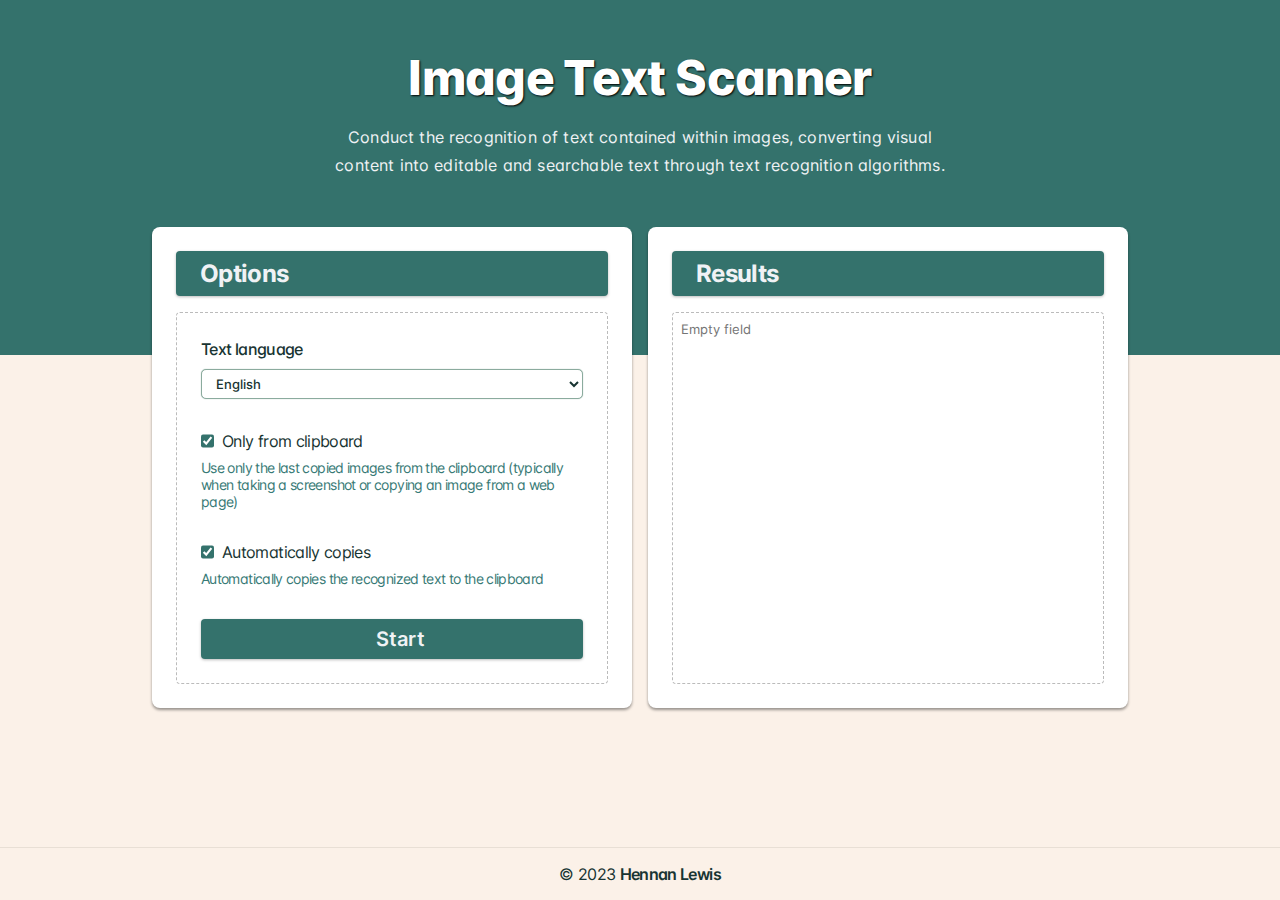
==== txt-recognize-py/assets/index.html @ 87233d63 "refac: change flak to eel python code" ====
<!DOCTYPE html>
<html lang="en">

<head>
	<meta charset="UTF-8">
	<meta name="viewport" content="width=device-width, initial-scale=1.0">
	<title>Image Text Scanner</title>
	<link rel="icon" type="image/x-icon" href="favicon/icon.png">
	<link rel="stylesheet" href="styles/style.css">
</head>

<body>
	<section class="top_container">
		<h1 class="top_container_title">Image Text Scanner</h1>
		<p>
			Conduct the recognition of text contained within images, converting visual content into editable and
			searchable text through text recognition algorithms.
		</p>
	</section>
	<div class="container">
		<main>
			<h2 class="main_title">Options</h2>
			<div class="content">
				<form id="form" class="content_form">
					<div>
						<label for="language" class="form_select_label">Text language</label>
						<select id="language" name="language" class="form_select_input">
							<option value="eng">English</option>
							<option value="por">Portuguese</option>
							<option value="jp">Japanese</option>
						</select>
					</div>
					<div class="element_with-description">
						<div>
							<label for="clipboard" class="form_input">Only from clipboard</label>
							<input id="clipboard" type="checkbox" name="clipboard" checked>
						</div>
						<span>
							Use only the last copied images from the clipboard (typically when taking a screenshot
							or copying an image from a web page)
						</span>
					</div>
					<div class="element_with-description">
						<div>
							<label for="autocopy" class="form_input">Automatically copies</label>
							<input id="autocopy" type="checkbox" name="autocopy" checked>
						</div>
						<span>Automatically copies the recognized text to the clipboard</span>
					</div>
					<div class="actions">
						<button id="startRecognitionButton" type="button">Start</button>
					</div>
				</form>
			</div>
		</main>
		<section class="finalText">
			<h2 class="main_title">Results</h2>
			<textarea id="result" class="content" placeholder="Empty field"></textarea>
		</section>
	</div>
	<footer class="footer">
		<span>© 2023 <a href="https://hennanlewis.com">Hennan Lewis</a></span>
	</footer>
	<script type="text/javascript" src="/eel.js"></script>
	<script type="text/javascript" src="scripts/script.js"></script>
</body>

</html>
---- txt-recognize-py/assets/styles/style.css ----
@font-face {
	font-family: "Inter";
	src: url("../Inter.ttf") format("truetype");
}

:root {
	--primary: #34726C;
	--support: #347239;
	--bg-primary: #FBF1E8;
	--bg-support: #34726C;
	--title-primary: #FFF;
	--title-secondary: #FFF;
	--text-primary: #f0f2f5;
	--text-support: #183432;
	--text-span: #387a76;
	--border-primary: #8BAB9E;
	--border-support: #8E8775;
	--color-extra1: #3873A6;
	--color-extra2: #9B8ABF;
	--color-extra3: #CDB25544;
	--inside: 8rem;
}

* {
	margin: 0;
	padding: 0;
	font-family: "Inter";
	box-sizing: border-box;
}

body {
	display: flex;
	flex-direction: column;
	min-height: 100vh;
	background-color: var(--bg-primary);
	color: var(--text-primary);
	letter-spacing: -0.04em;
	font-feature-settings: "cv02", "cv03", "cv04", "cv11";
	z-index: -10;
}

.top_container {
	position: relative;
	flex-direction: column;
	display: flex;
	align-items: center;
	padding: 3rem;
	padding-bottom: calc(3rem + var(--inside));
	text-align: center;
	background: var(--primary);
}

.top_container_title {
	width: 640px;
	max-width: 95vw;
	font-size: 3em;
	font-weight: 800;
	color: var(--title-primary);
	text-shadow: 1px 1px 2px #000;
}

.top_container p {
	width: 640px;
	max-width: 95vw;
	margin-top: 1rem;
	font-size: 1em;
	line-height: 1.75em;
	letter-spacing: 0.01em;
}

.container {
	display: flex;
	justify-content: space-around;
	flex-wrap: wrap;
	column-gap: 1rem;
	row-gap: 1rem;
	margin: 0 auto 2rem;
	margin-top: calc(-1 * var(--inside));
}

main,
.finalText {
	display: flex;
	flex-direction: column;
	width: 30rem;
	max-width: 95vw;
	min-height: 30rem;
	padding: 1.5rem;
	background: #FFF;
	border-radius: .5rem;
	box-shadow: 0 2px 3px #0006;
	z-index: 10;
}

main {
	margin-bottom: auto;
}

.finalText {
	white-space: pre-line;
}

.main_title {
	padding: .5rem;
	padding-left: 1.5rem;
	background: var(--primary);
	color: var(--text-primary);
	border-radius: 0.25rem;
	box-shadow: 0 1px 3px #0004;
}

.content {
	flex: 1;
	margin-top: 1rem;
	padding: 0.5rem;
	color: var(--text-support);
	border: 1px dashed #0004;
	border-radius: 0.25rem;
}

.content_form {
	display: flex;
	flex-direction: column;
	color: var(--text-support);
}

.content_form>div {
	display: flex;
	flex-direction: column;
	row-gap: .5rem;
	padding: 1rem;
}

.content_form>div:hover {
	background: #0001;
	border-radius: 0.5rem;
}

.form_select_label,
.form_select_input {
	display: block;
	font-weight: 500;
	line-height: 1.5em;
}

.form_select_input {
	padding: 0.375em;
	padding-left: 0.75em;
	background: #FFF;
	color: var(--text-support);
	border-radius: 0.375em;
	border: 1px solid var(--border-primary);
	outline: transparent solid 2px;
	box-shadow: 0 0 1px var(--border-primary);
}

.form_select_input:active,
.form_select_input:focus {
	outline: var(--primary) solid 1px;
}

.element_with-description {
	row-gap: 0;
}

.element_with-description div {
	display: flex;
	flex-direction: row-reverse;
	justify-content: start;
	column-gap: 0.5rem;
}

.element_with-description span {
	font-size: 0.875em;
	color: var(--text-span);
}

.content_form input[type="checkbox"] {
	accent-color: var(--primary);
	background: var(--primary);
}

.content_form textarea {
	resize: vertical;
}

div.actions:hover {
	background-color: transparent;
}

.actions button {
	position: relative;
	padding: .5rem;
	padding-left: 1.5rem;
	background: var(--primary);
	font-size: 1.25em;
	font-weight: 600;
	color: var(--text-primary);
	border-radius: 0.25rem;
	border: none;
	box-shadow: 0 1px 3px #0004;
	cursor: pointer;
	transition: all 200ms;
}

.actions button:hover {
	background: var(--support);
}

.actions button:after {
	content: "";
}

.actions button.active:after {
	position: absolute;
	right: 1rem;
	height: 1rem;
	width: 1rem;
	border: 5px solid white;
	border-bottom: 5px solid transparent;
	border-radius: 100%;
	animation: spin 1s infinite ease-in-out;
}

@keyframes spin {
	to {
		transform: rotate(360deg);
	}
}

textarea.content {
	resize: none;
	outline: none;
}

.footer {
	display: flex;
	justify-content: center;
	margin-top: auto;
	margin-bottom: 0;
	padding: 1rem;
	color: var(--text-support);
	box-shadow: 0 0 1px var(--border-support);
}

.footer a {
	color: var(--text-support);
	font-weight: 600;
	text-decoration: none;
}

@media (max-width: 480px) {

	main,
	.finalText {
		padding: 0.5rem;
	}

	.content_form>div {
		padding: 0.5rem;
	}
}
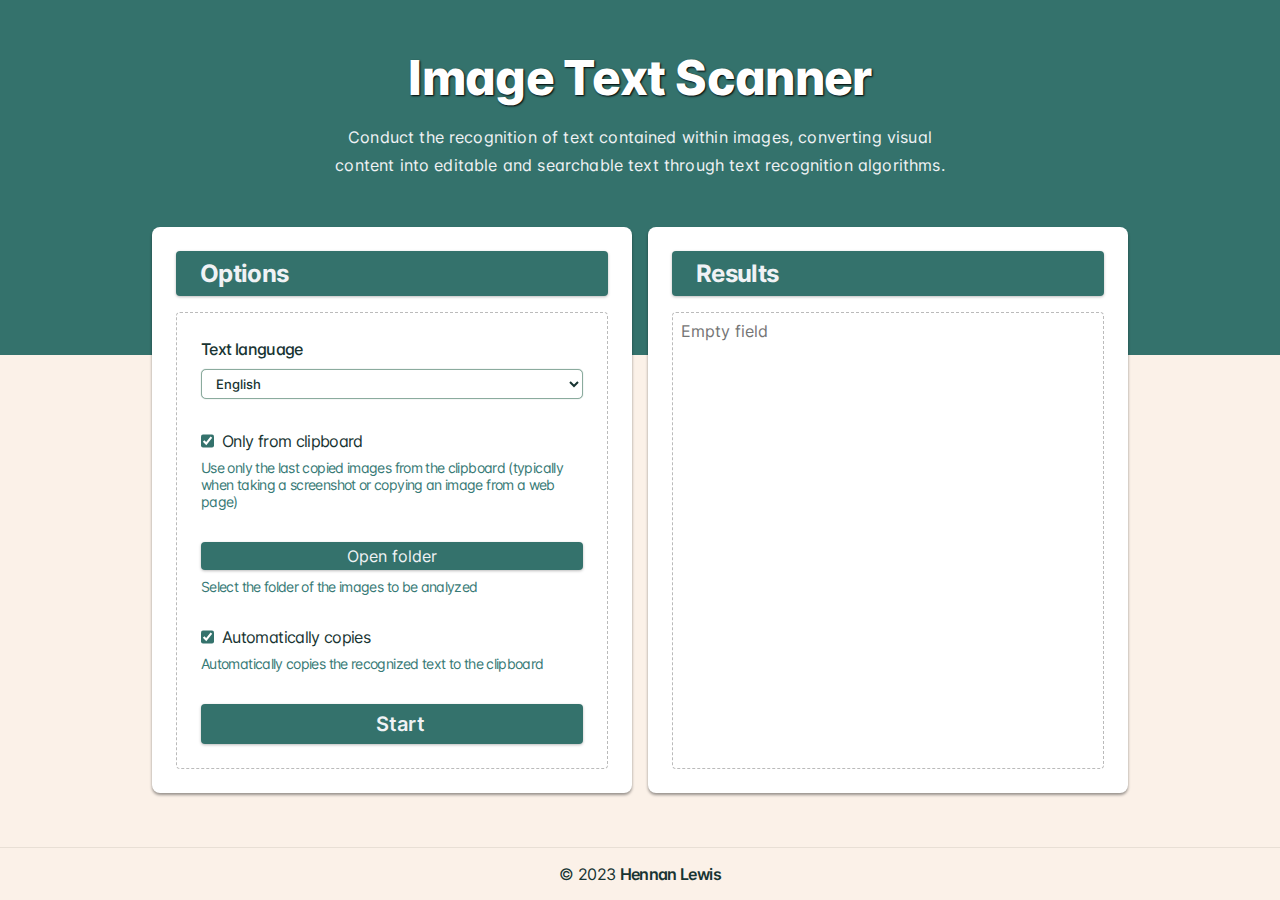
==== commit 90ceb334: "refac: change flak to eel javascript code" ====
--- a/txt-recognize-py/assets/index.html
+++ b/txt-recognize-py/assets/index.html
@@ -41,6 +41,14 @@
 						</span>
 					</div>
 					<div class="element_with-description">
+						<div class="form_select-path">
+							<button id="path-button" type="button">Open folder</button>
+						</div>
+						<span>
+							Select the folder of the images to be analyzed
+						</span>
+					</div>
+					<div class="element_with-description">
 						<div>
 							<label for="autocopy" class="form_input">Automatically copies</label>
 							<input id="autocopy" type="checkbox" name="autocopy" checked>
--- a/txt-recognize-py/assets/styles/style.css
+++ b/txt-recognize-py/assets/styles/style.css
@@ -96,8 +96,9 @@
 	margin-bottom: auto;
 }
 
-.finalText {
+.finalText textarea {
 	white-space: pre-line;
+	font-size: 1em;
 }
 
 .main_title {
@@ -170,7 +171,30 @@
 	column-gap: 0.5rem;
 }
 
-.element_with-description span {
+.element_with-description .form_select-path {
+	display: flex;
+	flex-direction: column;
+	row-gap: .25rem;
+}
+
+.form_select-path button {
+	padding: .25rem;
+	background: var(--primary);
+	font-size: 1em;
+	color: var(--text-primary);
+	border-radius: 0.25rem;
+	border: none;
+	box-shadow: 0 1px 3px #0004;
+	cursor: pointer;
+	transition: all 200ms;
+}
+
+.form_select-path button:hover {
+	background: var(--support);
+}
+
+.element_with-description span,
+.form_select-path span {
 	font-size: 0.875em;
 	color: var(--text-span);
 }
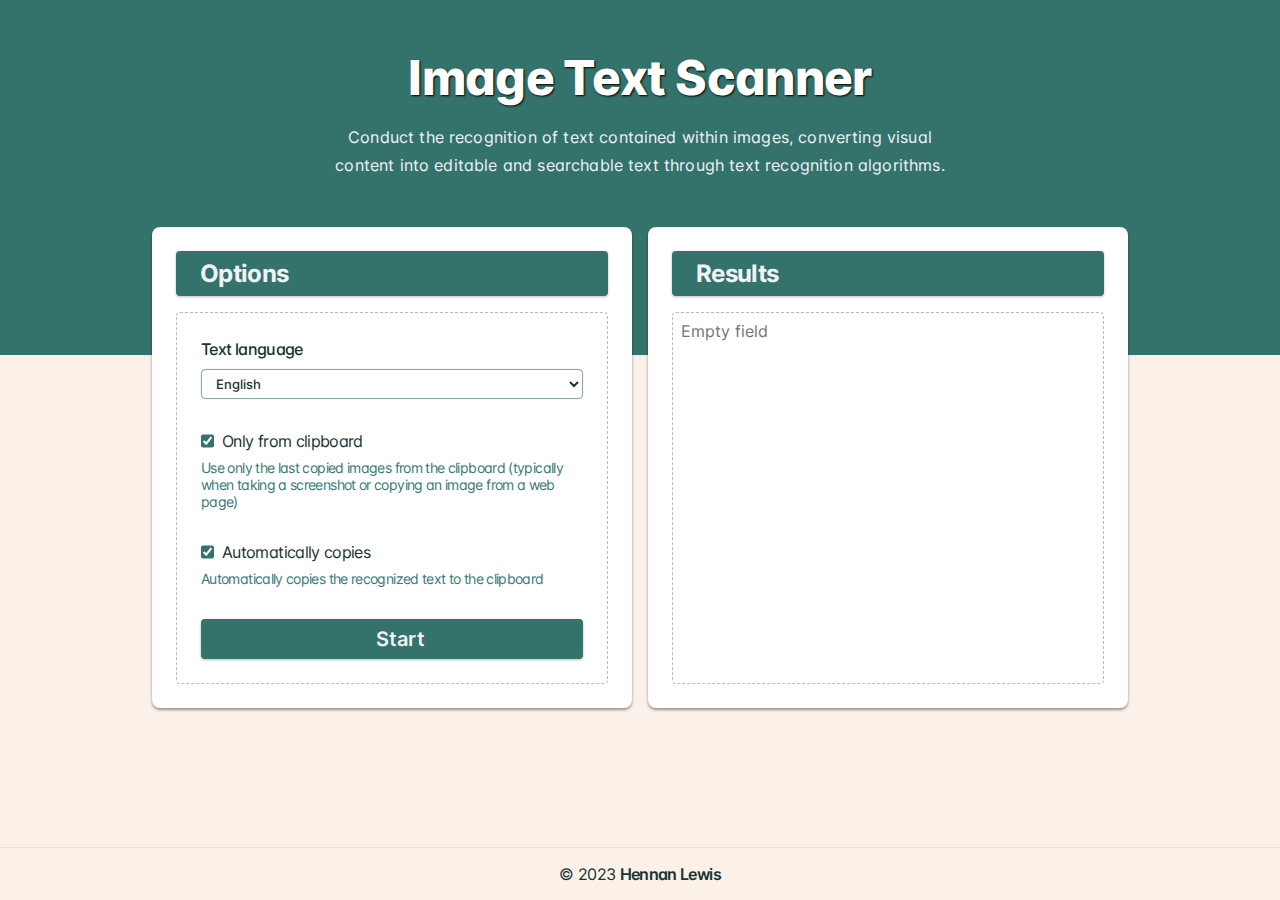
==== commit 083a1223: "feat: hide path option when using only clipboard" ====
--- a/txt-recognize-py/assets/index.html
+++ b/txt-recognize-py/assets/index.html
@@ -27,7 +27,7 @@
 						<select id="language" name="language" class="form_select_input">
 							<option value="eng">English</option>
 							<option value="por">Portuguese</option>
-							<option value="jp">Japanese</option>
+							<option value="jpn">Japanese</option>
 						</select>
 					</div>
 					<div class="element_with-description">
@@ -40,7 +40,7 @@
 							or copying an image from a web page)
 						</span>
 					</div>
-					<div class="element_with-description">
+					<div class="element_with-description" id="path-selection">
 						<div class="form_select-path">
 							<button id="path-button" type="button">Open folder</button>
 						</div>
@@ -63,7 +63,7 @@
 		</main>
 		<section class="finalText">
 			<h2 class="main_title">Results</h2>
-			<textarea id="result" class="content" placeholder="Empty field"></textarea>
+			<textarea id="textarea" class="content" placeholder="Empty field"></textarea>
 		</section>
 	</div>
 	<footer class="footer">
--- a/txt-recognize-py/assets/styles/style.css
+++ b/txt-recognize-py/assets/styles/style.css
@@ -41,8 +41,8 @@
 
 .top_container {
 	position: relative;
-	flex-direction: column;
-	display: flex;
+	display: flex;
+	flex-direction: column;
 	align-items: center;
 	padding: 3rem;
 	padding-bottom: calc(3rem + var(--inside));
@@ -169,6 +169,10 @@
 	flex-direction: row-reverse;
 	justify-content: start;
 	column-gap: 0.5rem;
+}
+
+#path-selection {
+	display: none;
 }
 
 .element_with-description .form_select-path {
